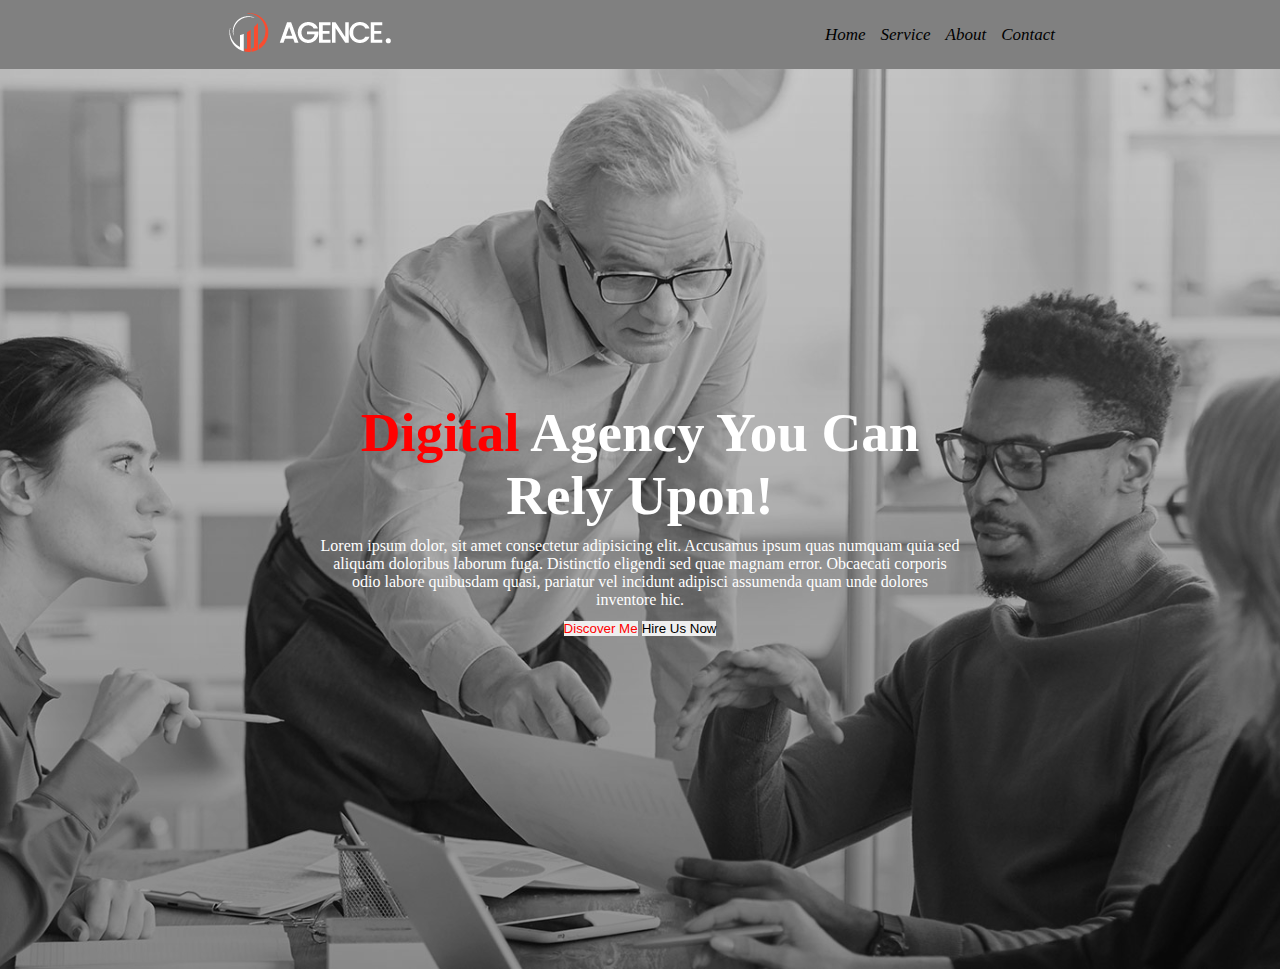
==== index.html @ 179fd523 "banner section" ====
<!DOCTYPE html>
<html lang="en">
<head>
    <meta charset="UTF-8">
    <meta name="viewport" content="width=device-width, initial-scale=1.0">
    <title>Document</title>
    <link rel="stylesheet" href="style.css">
</head>
<body>
    <header>
        <div class="nav-conatainer">
            <div class="logo">
                <img src="./asset/logo/logo.png" alt="">
            </div>
            <div class="menus">
                <ul class="menus">
                    <li>Home</li>
                    <li> Service</li>
                    <li>About</li>
                    <li>Contact</li>
                </ul>
            </div>
        </div>
        <div class="banner-container">
          <div class="banner-info">
            <h1 class="title"><span class="primary">Digital</span> Agency You Can <br>Rely Upon!</h1>
          <p class="description">Lorem ipsum dolor, sit amet consectetur adipisicing elit. Accusamus ipsum quas numquam quia sed aliquam doloribus laborum fuga. Distinctio eligendi sed quae magnam error. Obcaecati corporis odio labore quibusdam quasi, pariatur vel incidunt adipisci assumenda quam unde dolores inventore hic.</p>
     <button class="btn bg primary">Discover Me</button>
     <button class="btn">Hire Us Now</button>   
        
        </div>
        </div>
    </header>
</body>
</html>
---- style.css ----
* {
    margin: 0px;
    padding: 0px
}

.nav-conatainer {
    display: flex;
    background-color: grey;
    padding: 10px;
    justify-content: space-around;
    align-items: center;
}

.menus {
    display: flex;
    list-style: none;
    gap: 15px;
    font-size: 17px;
    font-style: italic;

}

.banner-container {
    height: 100vh;
    background-image: url('./asset/image/background.jpg'), linear-gradient(rgba(0, 0, 0, 0.2), rgba(0, 0, 0, 0.4));
    background-blend-mode: overlay;
    background-position: center;
    background-size: cover;
    background-repeat: no-repeat;
    text-align: center;
    display:flex;
  align-items: center;

}
.primary{
    color:red;
}
.title{
    font-size: 55px;
    font-weight: bold;
    color:white;
}
.description{
    color:white;
    padding:10px;
    width:50%;
    margin: auto;

}
.btn{
    padding:10 px 20px;
    border:none;
}
.bg-primary{
    background-color: red;
    color:white;
}
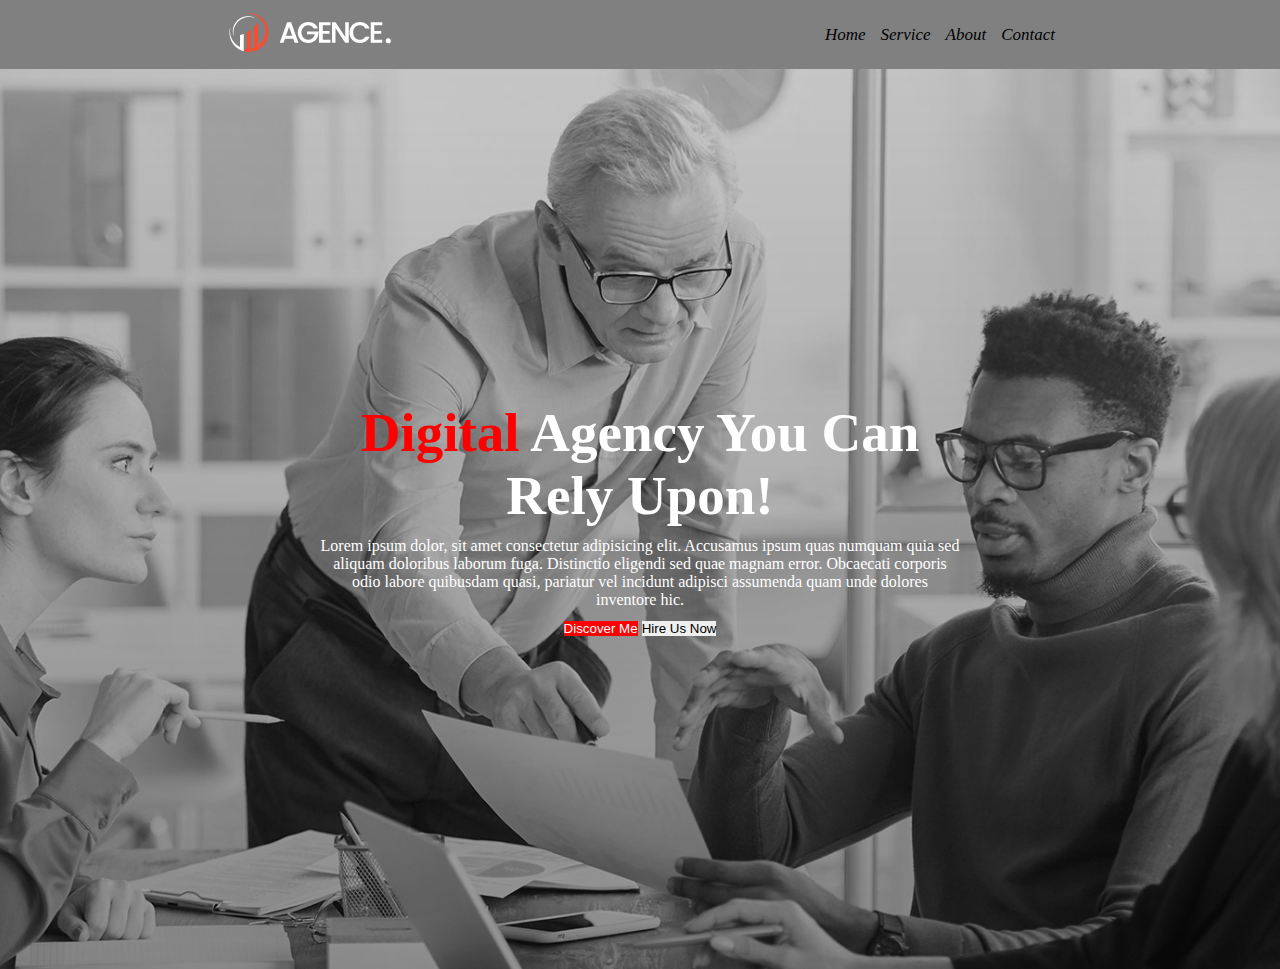
==== commit 9c451db6: "banner done,main begin" ====
--- a/index.html
+++ b/index.html
@@ -25,11 +25,17 @@
           <div class="banner-info">
             <h1 class="title"><span class="primary">Digital</span> Agency You Can <br>Rely Upon!</h1>
           <p class="description">Lorem ipsum dolor, sit amet consectetur adipisicing elit. Accusamus ipsum quas numquam quia sed aliquam doloribus laborum fuga. Distinctio eligendi sed quae magnam error. Obcaecati corporis odio labore quibusdam quasi, pariatur vel incidunt adipisci assumenda quam unde dolores inventore hic.</p>
-     <button class="btn bg primary">Discover Me</button>
+     <button class="btn bg-primary">Discover Me</button>
      <button class="btn">Hire Us Now</button>   
         
         </div>
         </div>
     </header>
+    <main>
+        <div class="service-container">
+            <div class="left-side-container"></div>
+            <div class="right-side-container"></div>
+        </div>
+    </main>
 </body>
 </html>--- a/style.css
+++ b/style.css
@@ -54,4 +54,4 @@
 .bg-primary{
     background-color: red;
     color:white;
-}+}
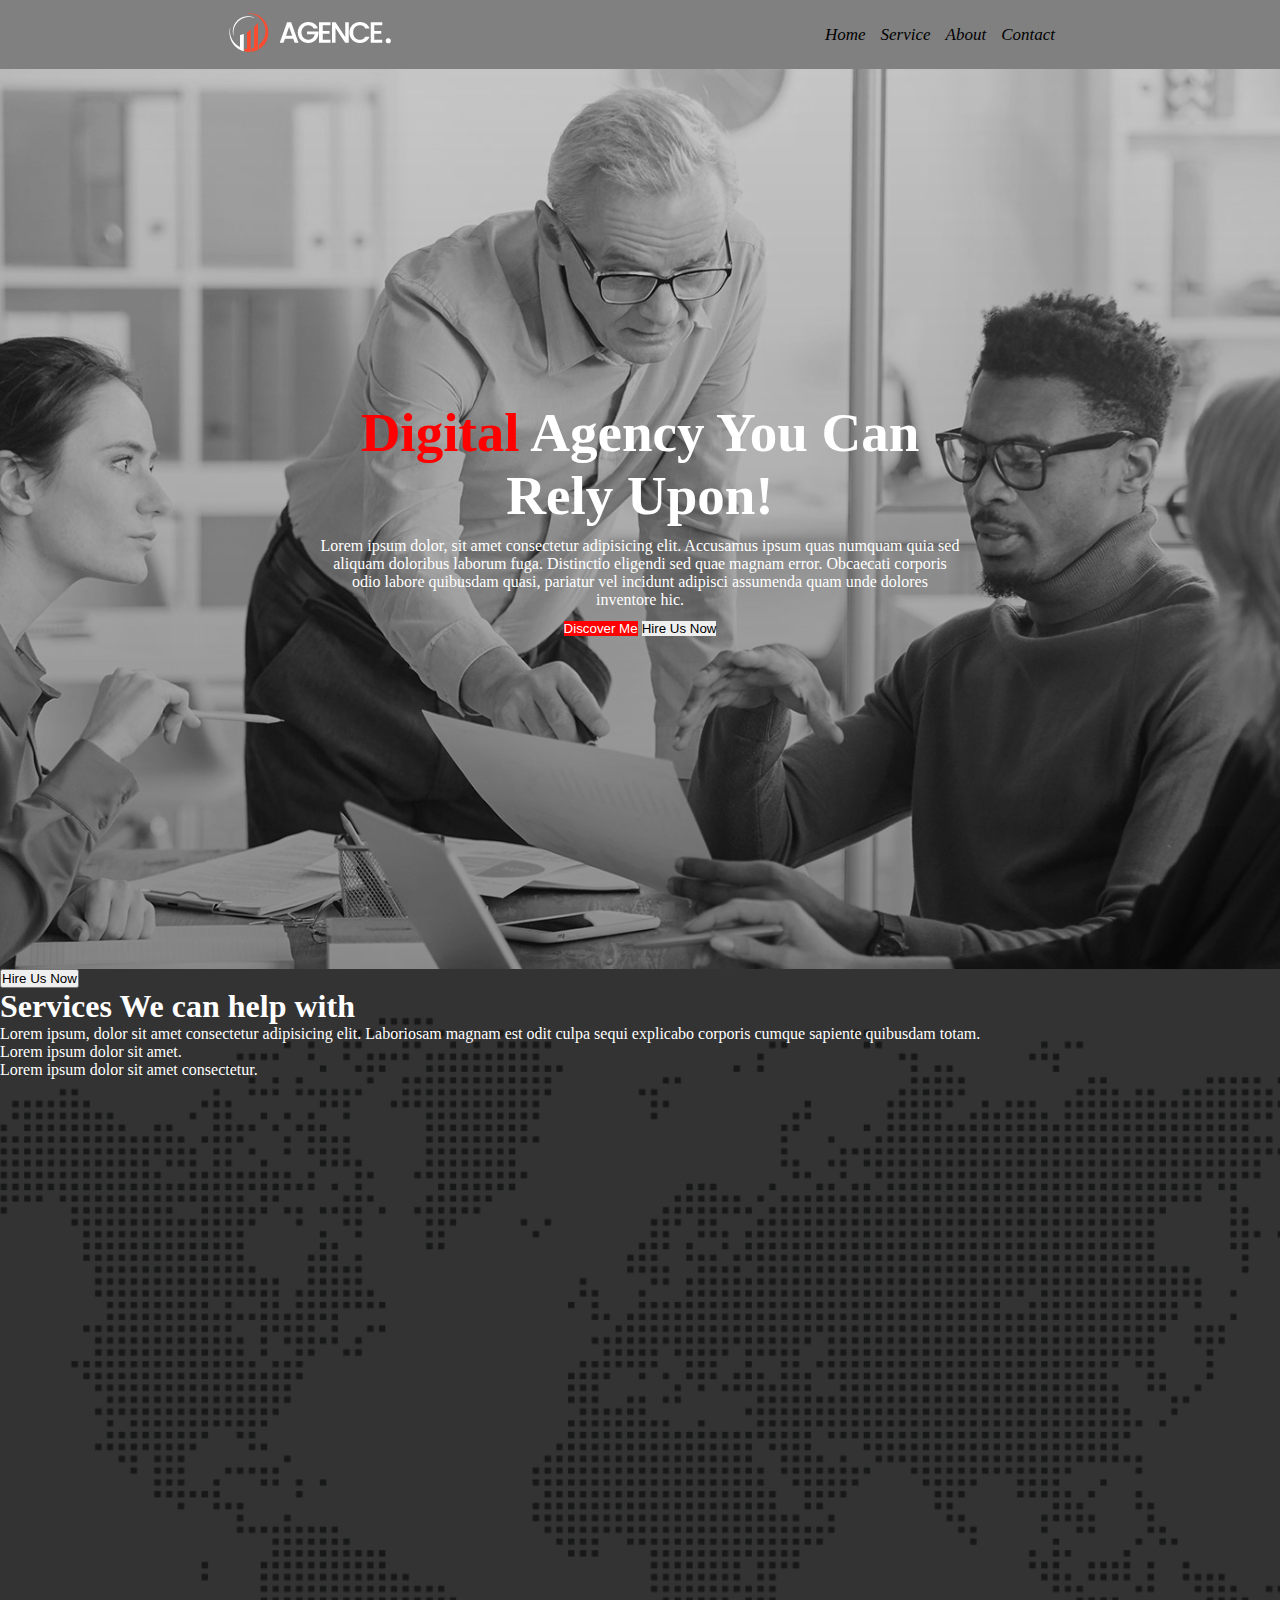
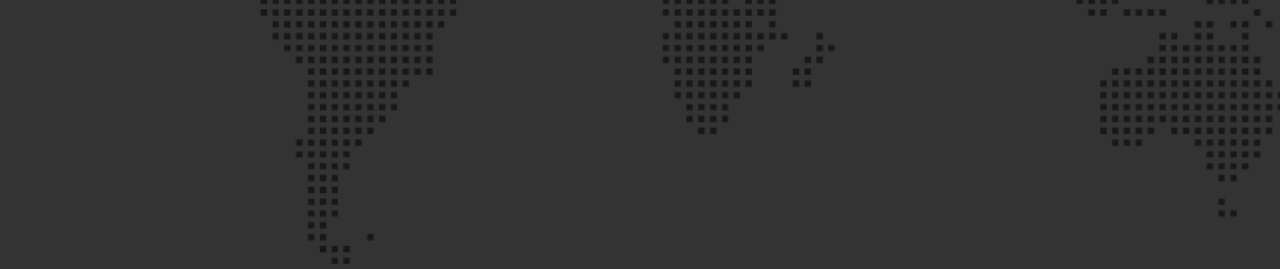
==== commit 9d563e83: "main bg done" ====
--- a/index.html
+++ b/index.html
@@ -1,11 +1,13 @@
 <!DOCTYPE html>
 <html lang="en">
+
 <head>
     <meta charset="UTF-8">
     <meta name="viewport" content="width=device-width, initial-scale=1.0">
     <title>Document</title>
     <link rel="stylesheet" href="style.css">
 </head>
+
 <body>
     <header>
         <div class="nav-conatainer">
@@ -22,20 +24,31 @@
             </div>
         </div>
         <div class="banner-container">
-          <div class="banner-info">
-            <h1 class="title"><span class="primary">Digital</span> Agency You Can <br>Rely Upon!</h1>
-          <p class="description">Lorem ipsum dolor, sit amet consectetur adipisicing elit. Accusamus ipsum quas numquam quia sed aliquam doloribus laborum fuga. Distinctio eligendi sed quae magnam error. Obcaecati corporis odio labore quibusdam quasi, pariatur vel incidunt adipisci assumenda quam unde dolores inventore hic.</p>
-     <button class="btn bg-primary">Discover Me</button>
-     <button class="btn">Hire Us Now</button>   
-        
-        </div>
+            <div class="banner-info">
+                <h1 class="title"><span class="primary">Digital</span> Agency You Can <br>Rely Upon!</h1>
+                <p class="description">Lorem ipsum dolor, sit amet consectetur adipisicing elit. Accusamus ipsum quas
+                    numquam quia sed aliquam doloribus laborum fuga. Distinctio eligendi sed quae magnam error.
+                    Obcaecati corporis odio labore quibusdam quasi, pariatur vel incidunt adipisci assumenda quam unde
+                    dolores inventore hic.</p>
+                <button class="btn bg-primary">Discover Me</button>
+                <button class="btn">Hire Us Now</button>
+
+            </div>
         </div>
     </header>
     <main>
         <div class="service-container">
-            <div class="left-side-container"></div>
+            <div class="left-side-container">
+                <button>Hire Us Now</button>
+                <h1><span>Services</span> We can help with </h1>
+                <p>Lorem ipsum, dolor sit amet consectetur adipisicing elit. Laboriosam magnam est odit culpa sequi explicabo corporis cumque sapiente quibusdam totam.</p>
+               <ol> <li>Lorem ipsum dolor sit amet.</li>
+                <li>Lorem ipsum dolor sit amet consectetur.</li>
+            </ol>
+            </div>
             <div class="right-side-container"></div>
         </div>
     </main>
 </body>
+
 </html>--- a/style.css
+++ b/style.css
@@ -55,3 +55,12 @@
     background-color: red;
     color:white;
 }
+.service-container{
+    height: 100vh;
+    background-image: url('./asset/image/footer-bg.png'), linear-gradient(rgba(0, 0, 0, 0.8), rgba(0, 0, 0, 0.8));
+    background-blend-mode: overlay;
+    background-position: center;
+    background-size: cover;
+    background-repeat: no-repeat;
+    color:white;
+}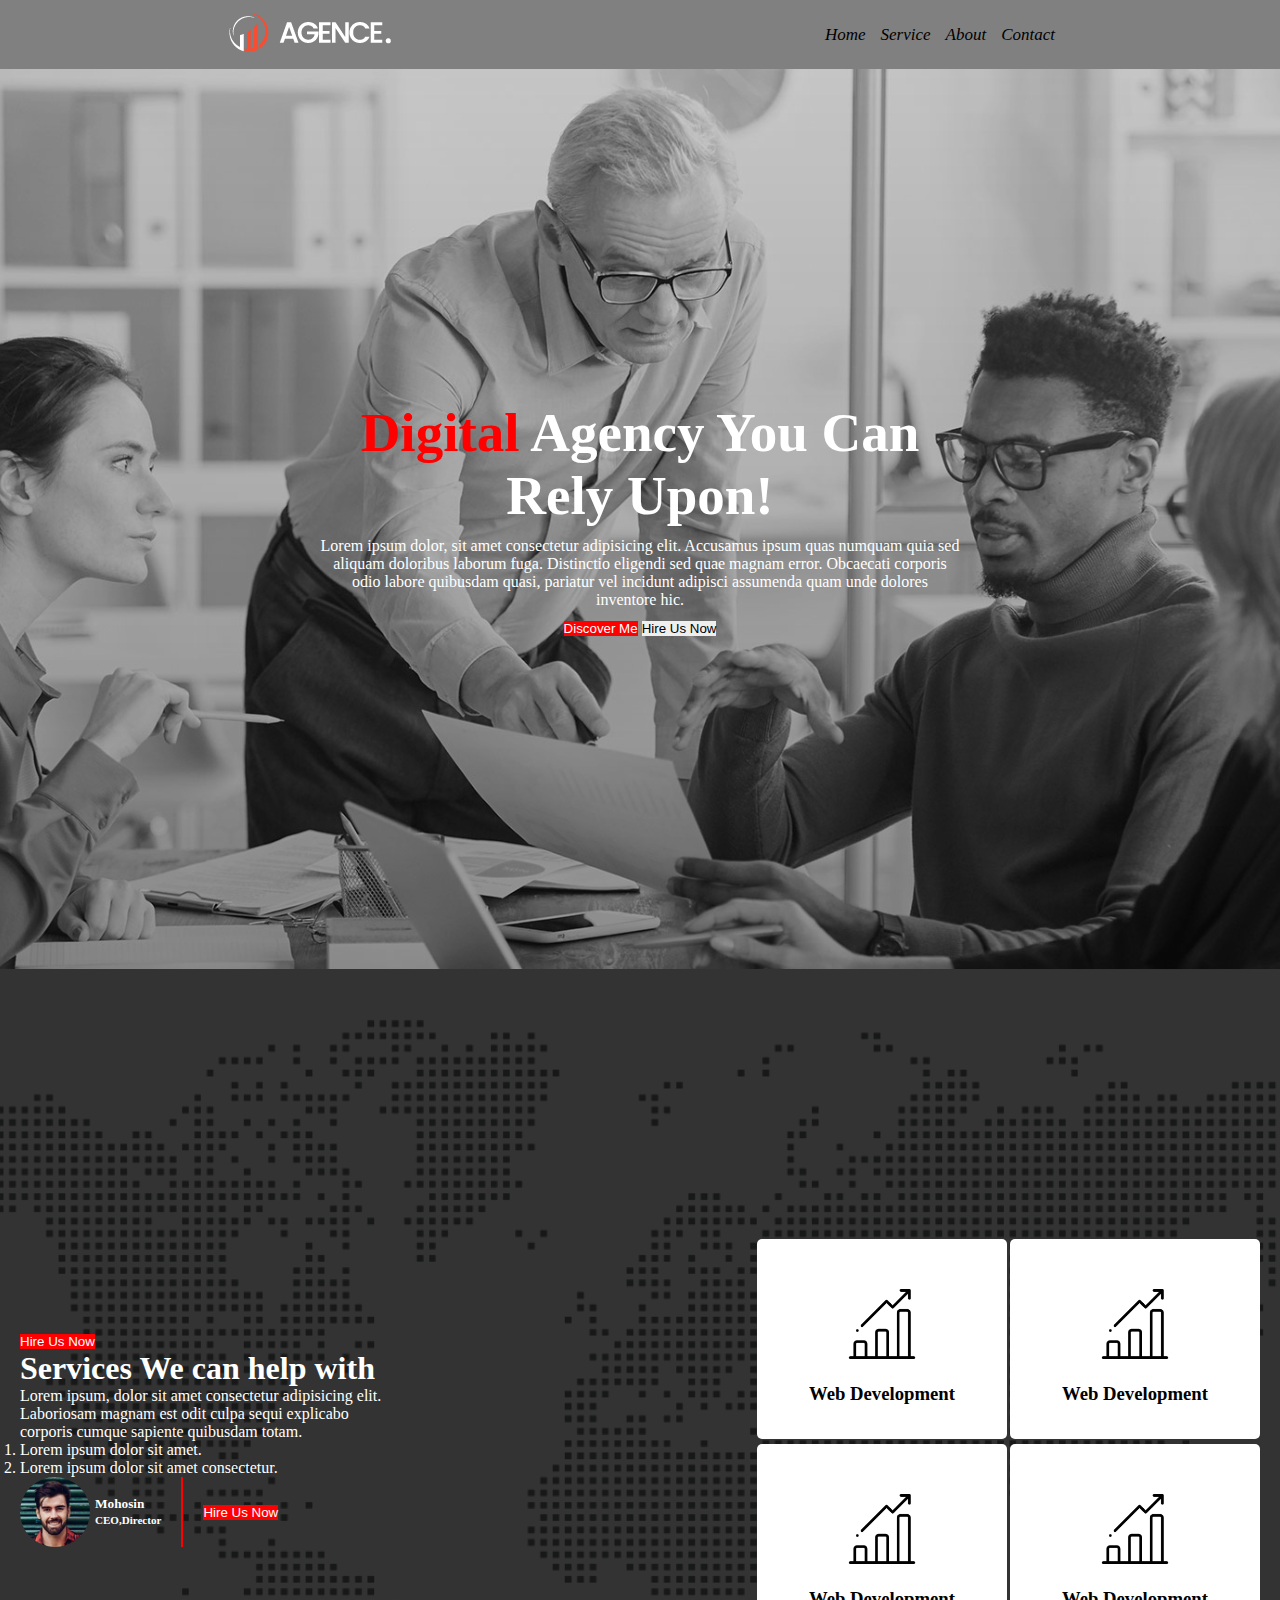
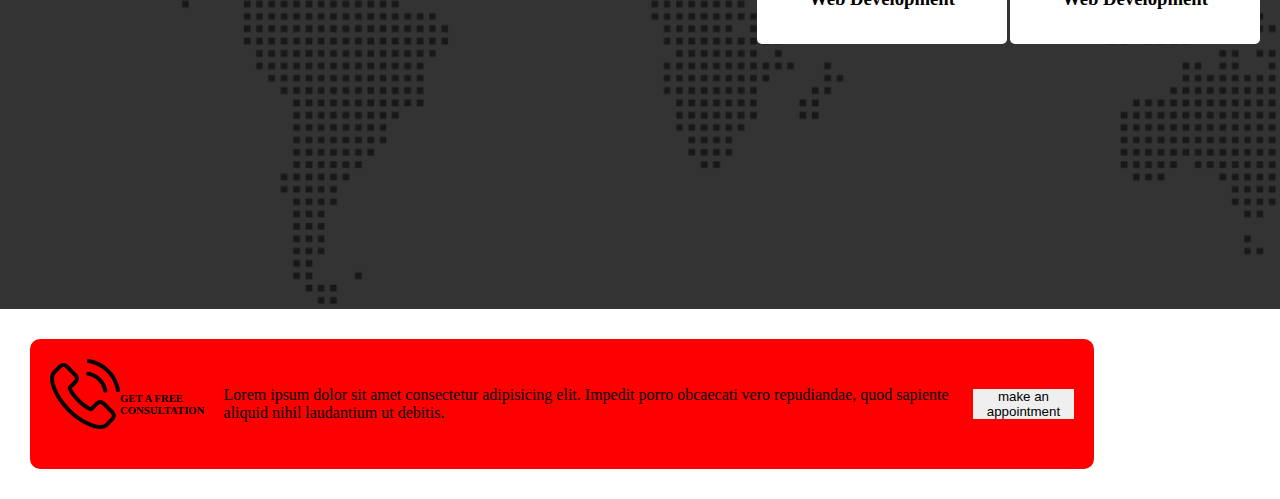
==== commit 8dc82389: "appointment part" ====
--- a/index.html
+++ b/index.html
@@ -39,14 +39,58 @@
     <main>
         <div class="service-container">
             <div class="left-side-container">
-                <button>Hire Us Now</button>
+                <button class="btn bg-primary">Hire Us Now</button>
                 <h1><span>Services</span> We can help with </h1>
-                <p>Lorem ipsum, dolor sit amet consectetur adipisicing elit. Laboriosam magnam est odit culpa sequi explicabo corporis cumque sapiente quibusdam totam.</p>
+                <p class="service-description">Lorem ipsum, dolor sit amet consectetur adipisicing elit. Laboriosam magnam est odit culpa sequi explicabo corporis cumque sapiente quibusdam totam.</p>
                <ol> <li>Lorem ipsum dolor sit amet.</li>
                 <li>Lorem ipsum dolor sit amet consectetur.</li>
             </ol>
+            <div class="author-container">
+                <div class="profile-container">
+                    <img 
+                     class="author-img" src="/asset/image/author.jpg" alt="">
+                    <h5>Mohosin <br><small>CEO,Director</small></h5>
+                </div>
+                <div class="author-button">
+                    <button class="btn bg-primary">Hire Us Now</button>
+                </div>
             </div>
-            <div class="right-side-container"></div>
+            </div>
+            <div class="right-side-container">
+                <div class="first-two-box">
+                    <div class="box">
+                        <img class="icon" src="/asset/icons/bar-chart.png" alt="">
+                        <h3>Web Development</h2>
+                    </div>
+                    <div class="box">
+                        <img class="icon" src="/asset/icons/bar-chart.png" alt="">
+                        <h3>Web Development</h2>
+                    </div>
+                </div>
+                <div class="first-two-box">
+                    <div class="box">
+                        <img class="icon" src="/asset/icons/bar-chart.png" alt="">
+                        <h3>Web Development</h2>
+                    </div>
+                    <div class="box">
+                        <img class="icon" src="/asset/icons/bar-chart.png" alt="">
+                        <h3>Web Development</h2>
+                    </div>
+                </div>
+            </div>
+        </div>
+        <div class="apointment-container">
+            <div class="phone-call">
+                <img class="icon" src="./asset/icons/phone-call.png" alt="">
+                <h6>GET A FREE CONSULTATION</h6>
+            </div>
+            <div class="appointment-desc">
+                <p>Lorem ipsum dolor sit amet consectetur adipisicing elit. Impedit porro obcaecati vero repudiandae, quod sapiente aliquid nihil laudantium ut debitis.</p>
+
+            </div>
+            <div class="appointment-button">
+                <button class="btn">make an appointment</button>
+            </div>
         </div>
     </main>
 </body>
--- a/style.css
+++ b/style.css
@@ -63,4 +63,61 @@
     background-size: cover;
     background-repeat: no-repeat;
     color:white;
+    display: flex;
+    align-items: center;
+ padding: 20px;
+}
+.icon{
+    width: 70px;
+ 
+    margin-bottom: 20px;
+}
+.box{
+    text-align: center;
+    width: 150px;
+    height: 100px;
+    padding: 50px;
+    background-color: white;
+    color: black;
+    border-radius: 5px;
+}
+.service-description{
+    width: 50%;
+}
+.first-two-box{
+    display: flex;
+    gap: 3px;
+    margin-top: 5px;
+}
+.author-img{
+    width: 70px;
+    width: 70px;
+    border-radius: 35px;
+}
+.author-container{
+    display: flex;
+ gap: 20px;
+ align-items: center;
+}
+.profile-container{
+    display: flex;
+    align-items: center;
+    gap: 5px;
+    border-right: 2px solid red;
+    padding-right: 20px;
+}
+.phone-call{
+    display: flex;
+    align-items: center;
+}
+.apointment-container{
+    display: flex;
+    justify-content: space-around ;
+    width: 80%;
+    margin: auto;
+    padding: 20px;
+    background-color: red;
+    border-radius: 10px;
+    margin: 30px;
+    align-items: center;
 }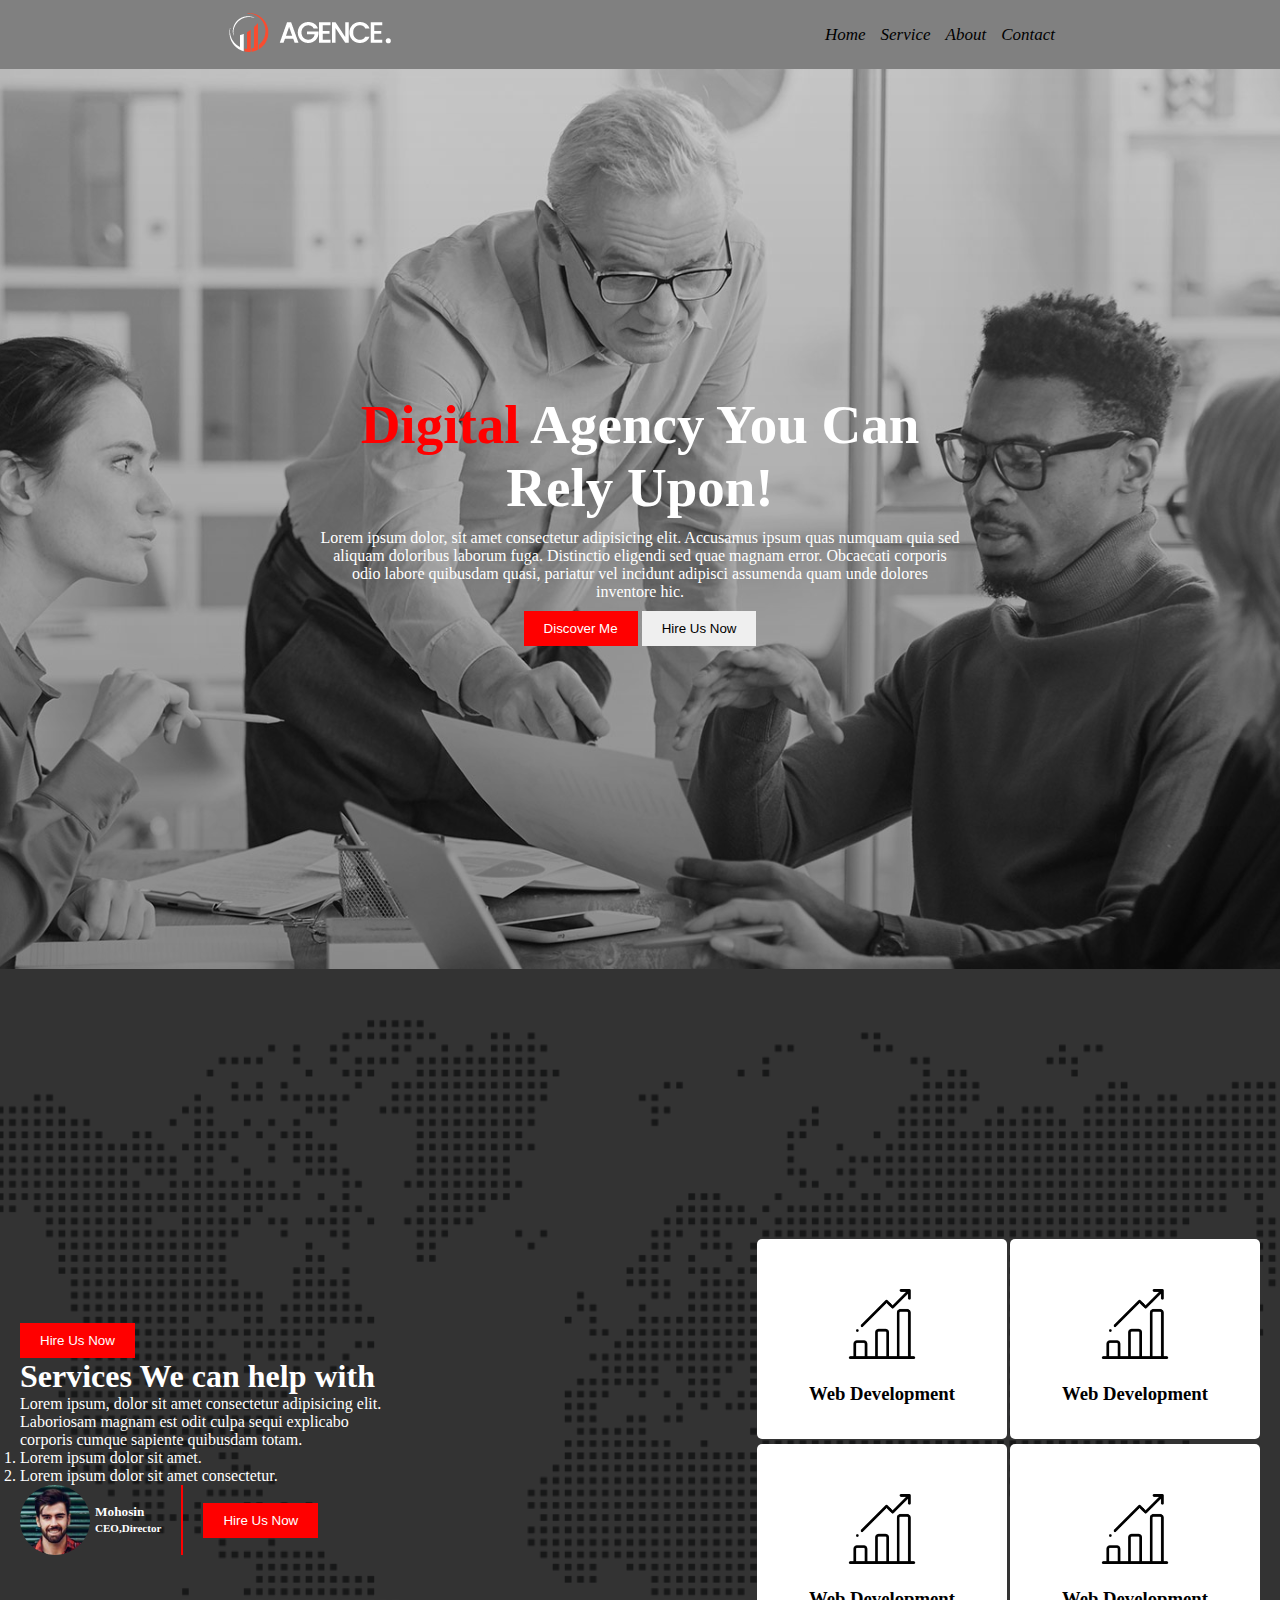
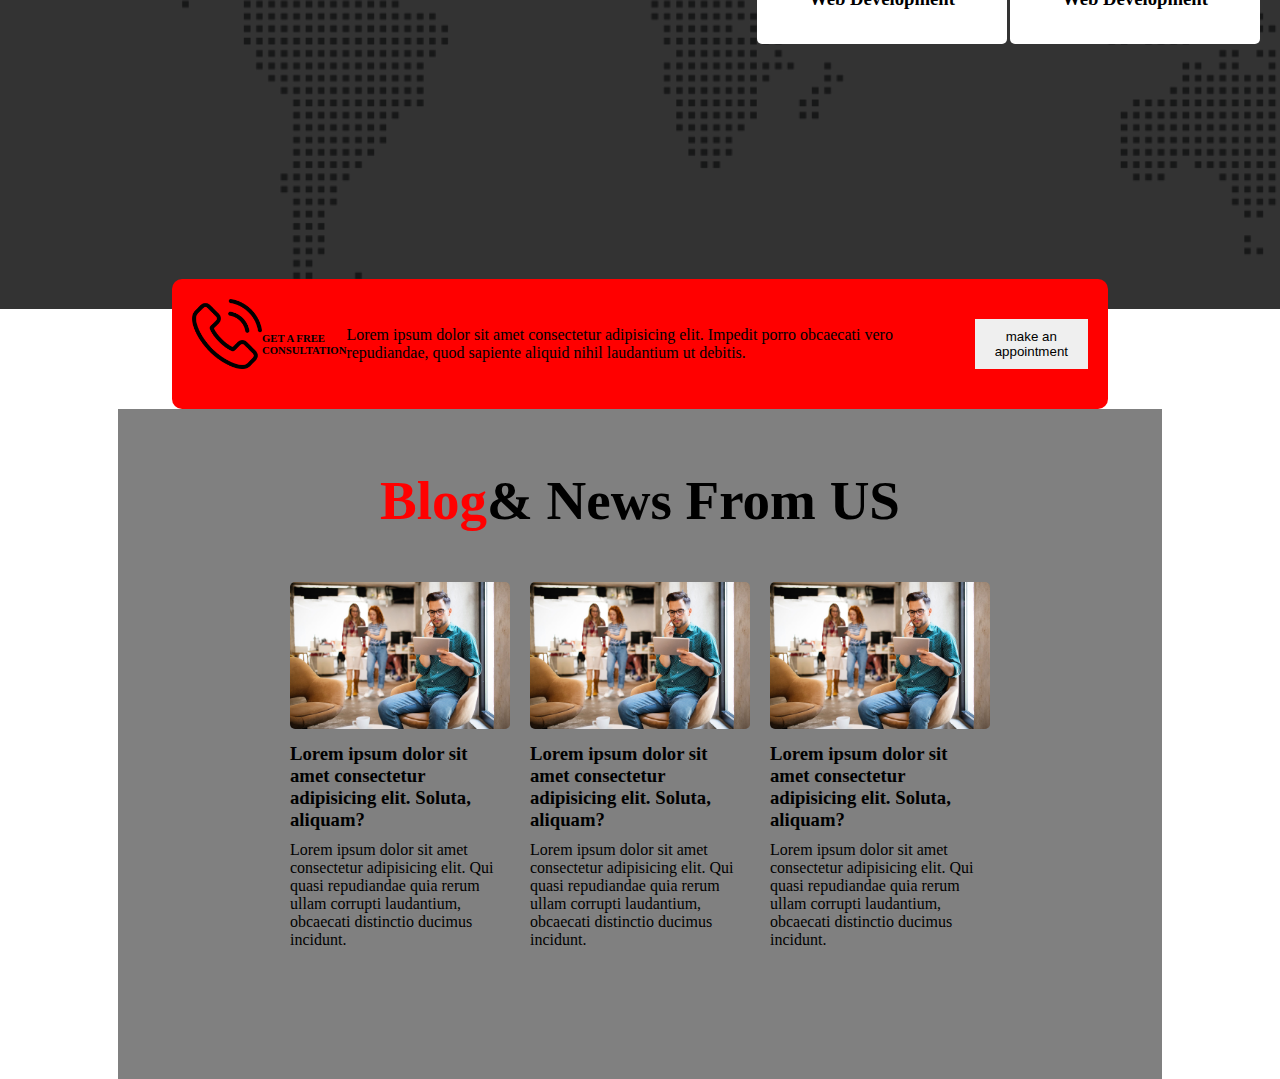
==== commit 0be3d807: "footer remain" ====
--- a/index.html
+++ b/index.html
@@ -92,7 +92,34 @@
                 <button class="btn">make an appointment</button>
             </div>
         </div>
+        <div class="blog-container">
+            <h1 class="title blog-title"> <span class="primary">Blog</span>& News From US</h1>
+            <div class="cards">
+                <div class="card">
+                    <img class="blog-img"src="/asset/image/blog-1.jpg" alt="">
+                    <h3 class="card-title">Lorem ipsum dolor sit amet consectetur adipisicing elit. Soluta, aliquam?</h5>
+                    <p>
+                        Lorem ipsum dolor sit amet consectetur adipisicing elit. Qui quasi repudiandae quia rerum ullam corrupti laudantium, obcaecati distinctio ducimus incidunt.
+                    </p>
+                </div>
+                <div class="card">
+                    <img class="blog-img"src="/asset/image/blog-1.jpg" alt="">
+                    <h3 class="card-title">Lorem ipsum dolor sit amet consectetur adipisicing elit. Soluta, aliquam?</h5>
+                    <p>
+                        Lorem ipsum dolor sit amet consectetur adipisicing elit. Qui quasi repudiandae quia rerum ullam corrupti laudantium, obcaecati distinctio ducimus incidunt.
+                    </p>
+                </div>
+                <div class="card">
+                    <img class="blog-img"src="/asset/image/blog-1.jpg" alt="">
+                    <h3 class="card-title">Lorem ipsum dolor sit amet consectetur adipisicing elit. Soluta, aliquam?</h5>
+                    <p>
+                        Lorem ipsum dolor sit amet consectetur adipisicing elit. Qui quasi repudiandae quia rerum ullam corrupti laudantium, obcaecati distinctio ducimus incidunt.
+                    </p>
+                </div>
+            </div>
+        </div>
     </main>
+
 </body>
 
 </html>--- a/style.css
+++ b/style.css
@@ -48,7 +48,7 @@
 
 }
 .btn{
-    padding:10 px 20px;
+    padding:10px 20px;
     border:none;
 }
 .bg-primary{
@@ -113,11 +113,47 @@
 .apointment-container{
     display: flex;
     justify-content: space-around ;
-    width: 80%;
+    width: 70%;
     margin: auto;
     padding: 20px;
     background-color: red;
     border-radius: 10px;
-    margin: 30px;
+    margin-top:-30px;
     align-items: center;
-}+}
+.blog-container{
+    width:80%;
+   height:650px;
+    margin: auto;
+    background-color: gray;
+    padding: 10px;
+}
+.blog-title{
+    color: black;
+    text-align: center;
+    margin: 50px;
+
+}
+.card{
+    width:220px;
+    height:300px;
+  box-shadow: 4px 8px 4px gray;
+  border-radius: 5px;
+
+    
+}
+.blog-img{
+    width: 100%;
+    border-radius: 5px;
+}
+.card-title{
+    margin-top:10px;
+    margin-bottom:10px;
+    
+}
+.cards{
+    display: flex;
+    justify-content: center;
+    gap:20px;
+
+}
